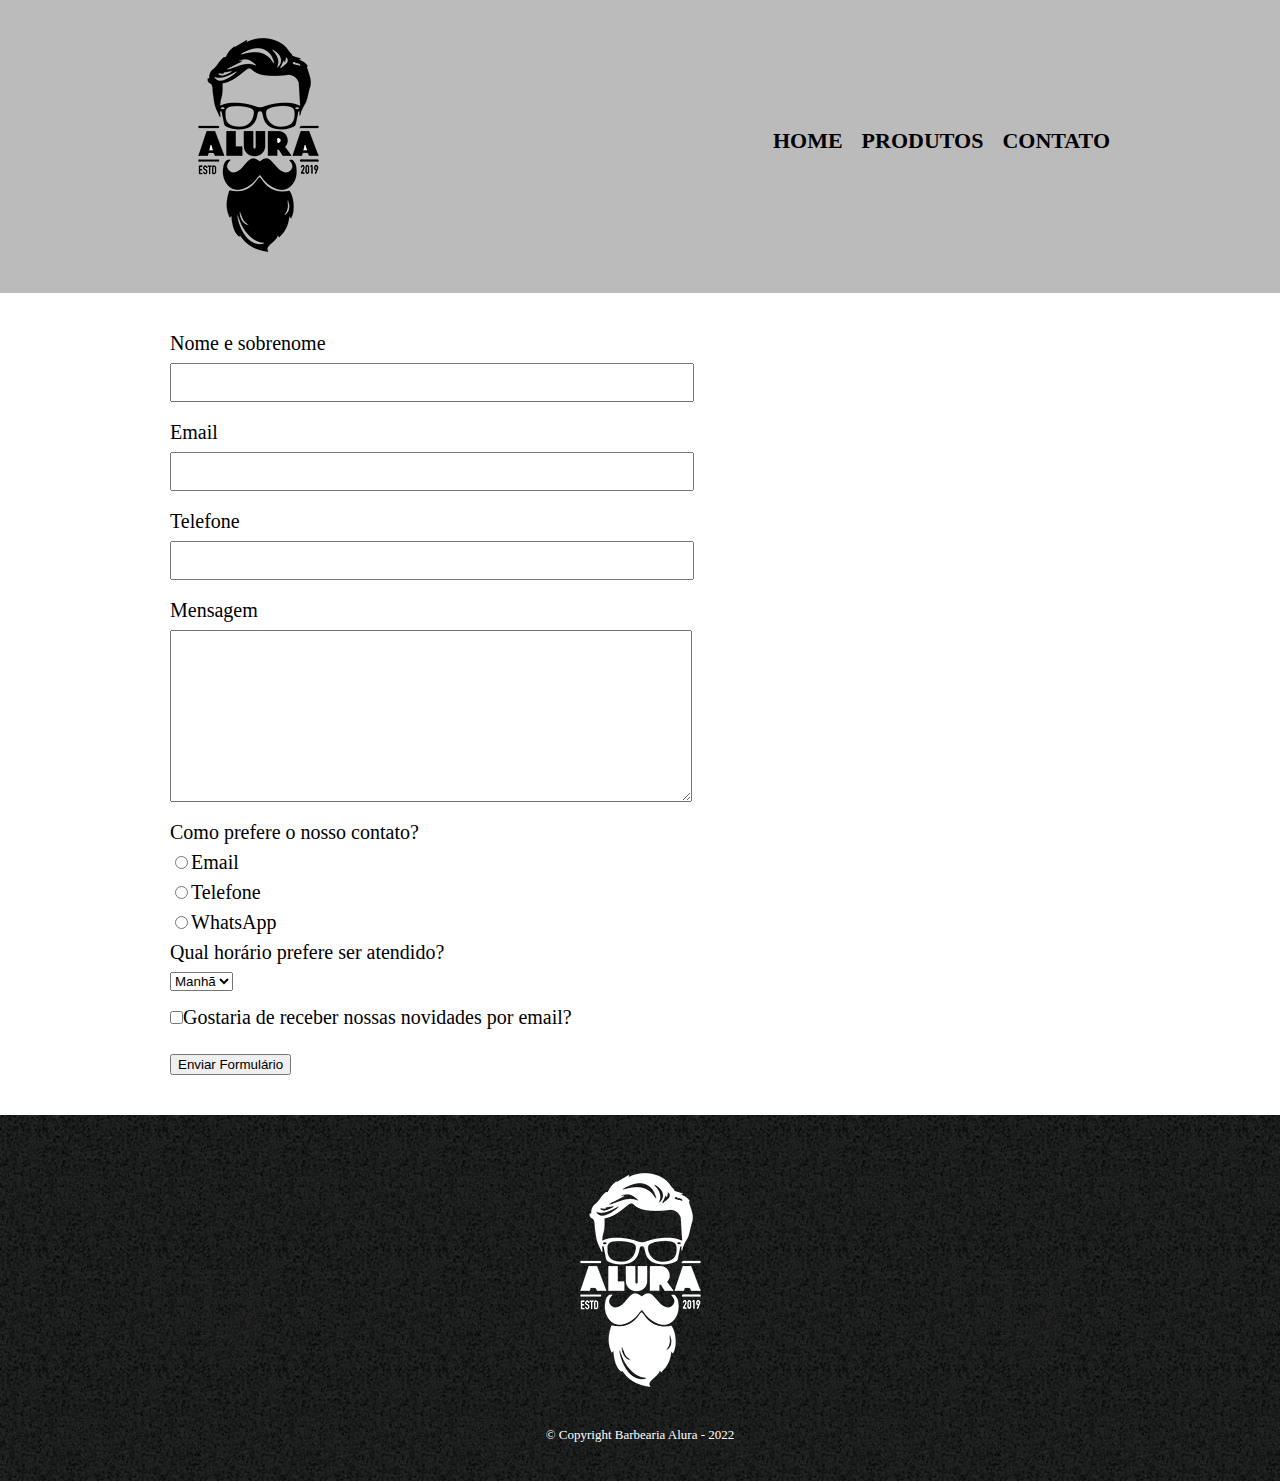
==== contato.html @ cf48ddca "Inputs para celulares" ====
<!DOCTYPE html>
<html lang="en">
<head>
    <meta charset="UTF-8">
    <title>Produtos - Barbearia Alura</title>
    <link rel="stylesheet" href="reset.css">
    <link rel="stylesheet" href="style.css">
</head>
<body>
    <header>
        <div class="caixa">
            <h1><img src="logo.png"></h1>
            <nav>
                <ul>
                    <li><a href="index.html">Home</a></li>
                    <li><a href="produtos.html">Produtos</a></li>
                    <li><a href="contato.html">Contato</a></li>
                </ul>
            </nav>
        </div>
    </header>

    <main>
        <form action="">
            <label for="nomesobrenome">Nome e sobrenome</label>
            <input type="text" id="nomesobrenome" class="input-padrao">

            <label for="email">Email</label>
            <input type="email" id-email class="input-padrao">

            <label for="telefone">Telefone</label>
            <input type="tel" id="telefone" class="input-padrao">
            
            <label for="mensagem">Mensagem</label>
            <textarea id="mensagem" cols="70" rows="10" class="input-padrao"></textarea>

            <div>
                <p>Como prefere o nosso contato?</p>
    
                <label>
                    <input type="radio" name="contato" id="radio-email" value="email">Email
                </label>
    
                <label>
                    <input type="radio" name="contato" id="radio-telefone" value="telefone">Telefone
                </label>
    
                <label>
                    <input type="radio" name="contato" id="radio-whatsapp" value="whatsApp">WhatsApp
                </label>
            </div>
            
            <div>
                <p>Qual horário prefere ser atendido?</p>
                <select>
                    <option>Manhã</option>
                    <option>Tarde</option>
                    <option>Noite</option>
                </select>
            </div>
            
            <label>
                <input type="checkbox" class="checkbox">Gostaria de receber nossas novidades por email?
            </label>
            
            <input type="submit" value="Enviar Formulário">
        </form>
    </main>

    <footer>
        <img src="logo-branco.png">
        <p class="copyright">&copy; Copyright Barbearia Alura - 2022</p>
    </footer>
</body>
</html>
---- style.css ----
header {
    background: #BBBBBB;
    padding: 20px 0;
}

.caixa {
    position: relative;
    width: 940px;
    margin: 0 auto;
}

nav {
    position: absolute;
    top: 110px;
    right: 0;
}

nav li {
    display: inline;
    margin: 0 0 0 15px;
}

nav a {
    text-transform: uppercase;
    color: #000000;
    font-weight: bold;
    font-size: 22px;
    text-decoration: none;
}

nav a:hover {
    color: #C78C19;
    text-decoration: underline;
}

.produtos {
    width: 940px;
    margin: 0 auto;
    padding: 50px 0;
}

.produtos li {
    display: inline-block;
    text-align: center;
    width: 30%;
    vertical-align: top;
    margin: 0 1.5%;
    padding: 30px 20px;
    box-sizing: border-box;
    border: 2px solid #000000;
    border-radius: 10px;
}

.produtos li:hover {
    border-color: #C78C19;
}

.produtos li:hover h2 {
    font-size: 34px;
}

.produtos li:active {
    border-color: #088C19;
}

.produtos h2 {
    font-size: 30px;
    font-weight: bold;
}

.produto-descricao {
    font-size: 18px;
}

.produto-preco {
    font-size: 22px;
    font-weight: bold;
    margin-top: 10px;
}

footer {
    text-align: center;
    background: url("bg.jpg");
    padding: 40px 0;
}

.copyright {
    color: #FFFFFF;
    font-size: 13px;
    margin: 20px 0 0;
}

main {
    width: 940px;
    margin: 0 auto;
}

form {
    margin: 40px 0;
}

form label, form p {
    display: block;
    font-size: 20px;
    margin: 0 0 10px;
}

.input-padrao {
    display: block;
    margin: 0 0 20px;
    padding: 10px 25px;
    width: 50%;
}

.checkbox {
    margin: 20px 0;
}
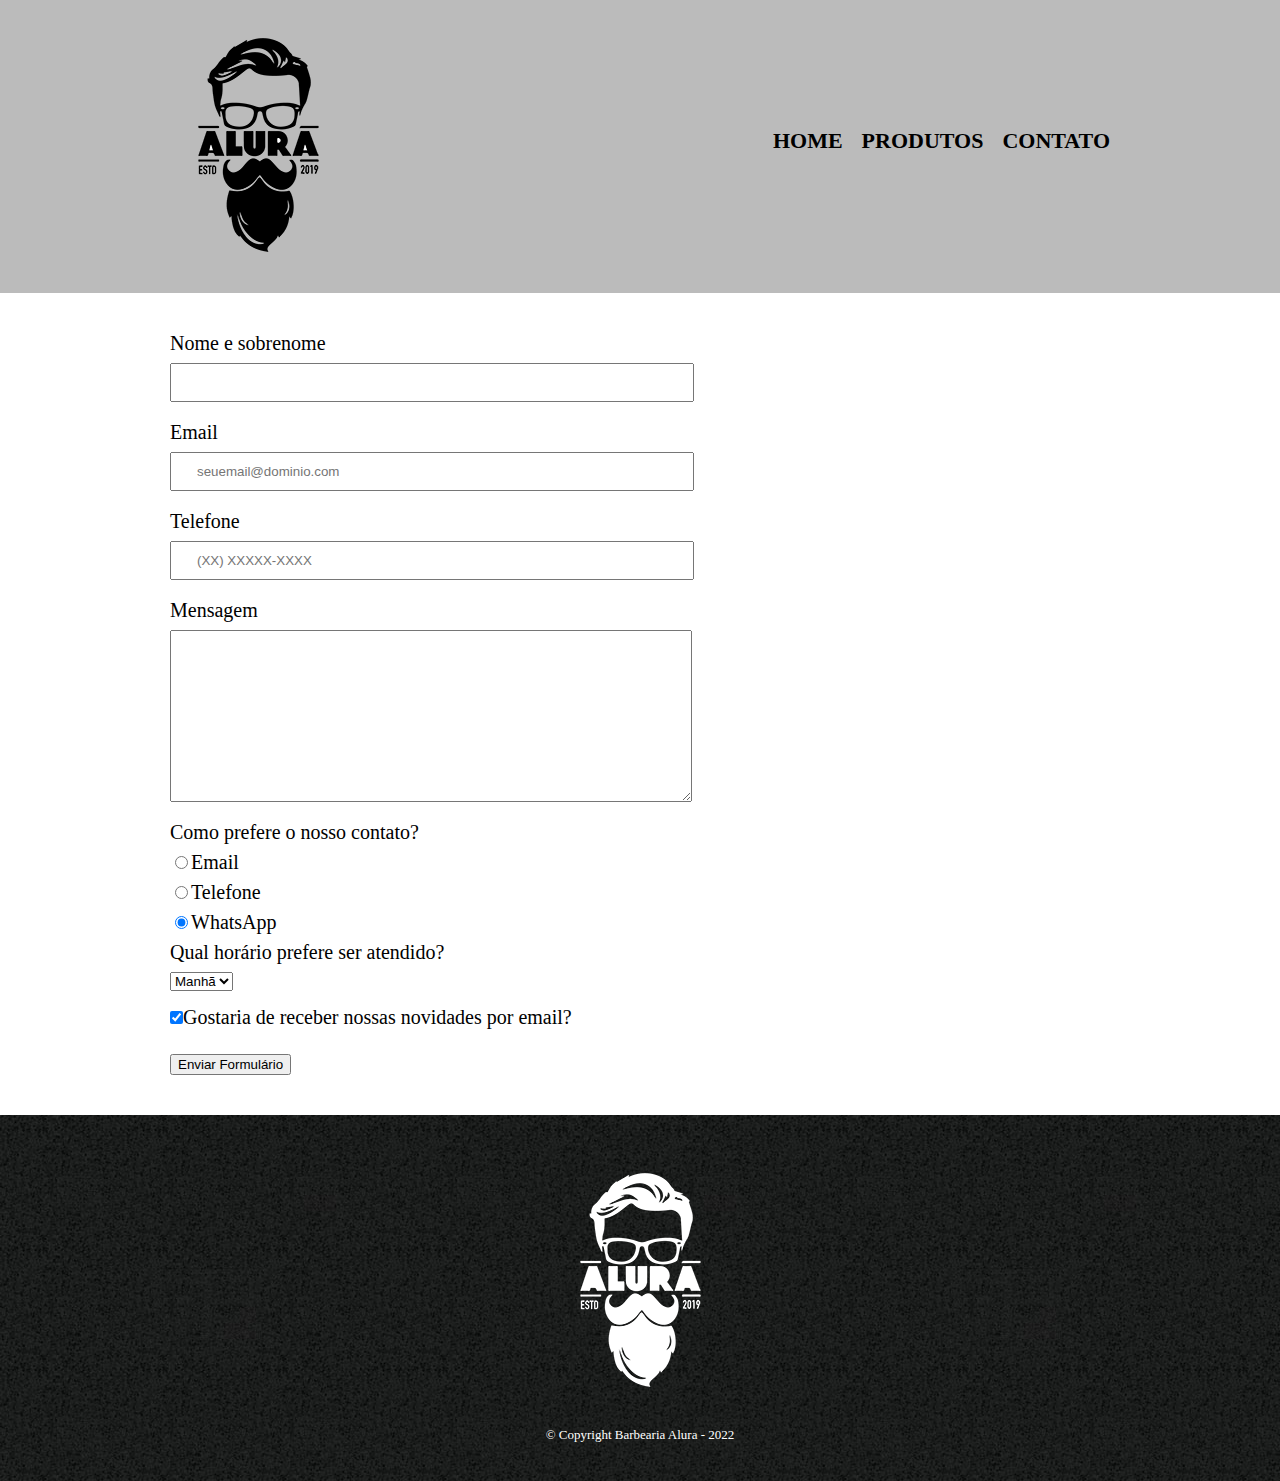
==== commit 3d501ddc: "Dados importantes nos inputs" ====
--- a/contato.html
+++ b/contato.html
@@ -23,16 +23,16 @@
     <main>
         <form action="">
             <label for="nomesobrenome">Nome e sobrenome</label>
-            <input type="text" id="nomesobrenome" class="input-padrao">
+            <input type="text" id="nomesobrenome" class="input-padrao" required>
 
             <label for="email">Email</label>
-            <input type="email" id-email class="input-padrao">
+            <input type="email" id-email class="input-padrao" required placeholder="seuemail@dominio.com">
 
             <label for="telefone">Telefone</label>
-            <input type="tel" id="telefone" class="input-padrao">
+            <input type="tel" id="telefone" class="input-padrao" required placeholder="(XX) XXXXX-XXXX">
             
             <label for="mensagem">Mensagem</label>
-            <textarea id="mensagem" cols="70" rows="10" class="input-padrao"></textarea>
+            <textarea id="mensagem" cols="70" rows="10" class="input-padrao" required></textarea>
 
             <div>
                 <p>Como prefere o nosso contato?</p>
@@ -46,7 +46,7 @@
                 </label>
     
                 <label>
-                    <input type="radio" name="contato" id="radio-whatsapp" value="whatsApp">WhatsApp
+                    <input type="radio" name="contato" id="radio-whatsapp" value="whatsApp" checked>WhatsApp
                 </label>
             </div>
             
@@ -60,7 +60,7 @@
             </div>
             
             <label>
-                <input type="checkbox" class="checkbox">Gostaria de receber nossas novidades por email?
+                <input type="checkbox" class="checkbox" checked>Gostaria de receber nossas novidades por email?
             </label>
             
             <input type="submit" value="Enviar Formulário">
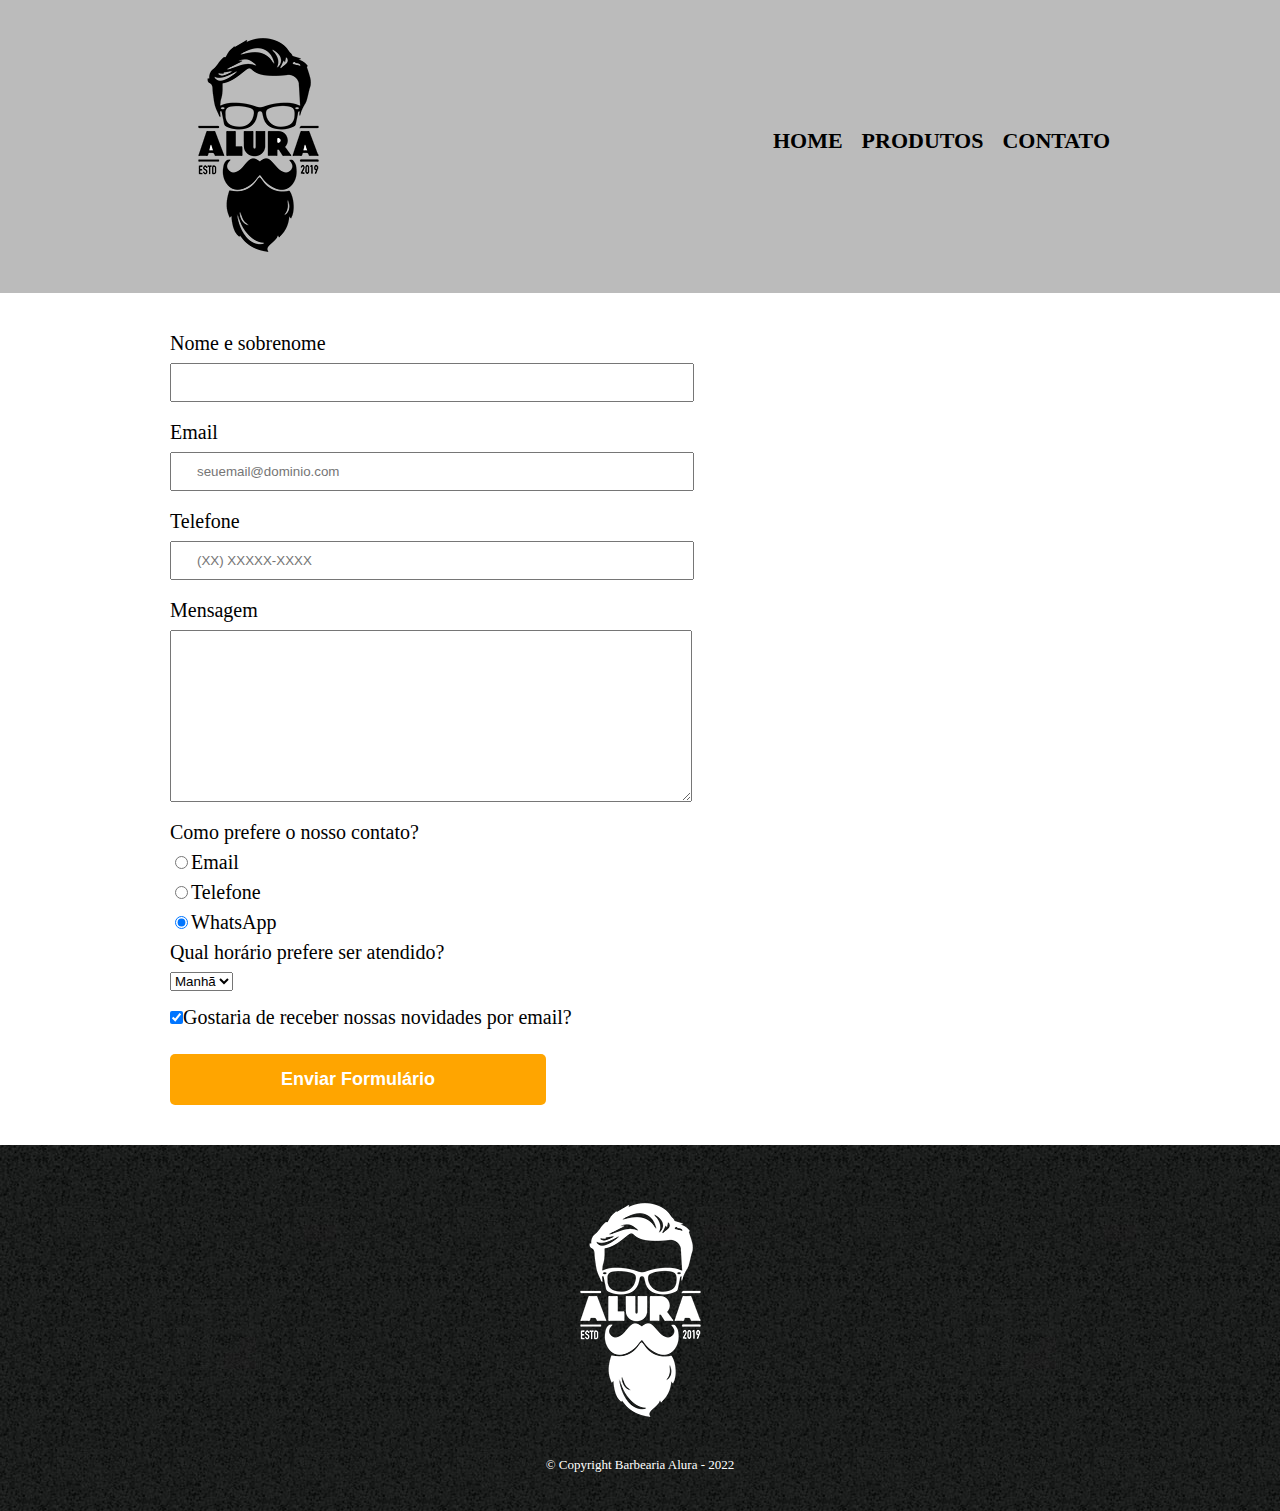
==== commit 33a9787f: "O que são transições" ====
--- a/contato.html
+++ b/contato.html
@@ -9,7 +9,7 @@
 <body>
     <header>
         <div class="caixa">
-            <h1><img src="logo.png"></h1>
+            <h1><img src="logo.png" alt="Logo da Barbearia Alura"></h1>
             <nav>
                 <ul>
                     <li><a href="index.html">Home</a></li>
@@ -34,8 +34,8 @@
             <label for="mensagem">Mensagem</label>
             <textarea id="mensagem" cols="70" rows="10" class="input-padrao" required></textarea>
 
-            <div>
-                <p>Como prefere o nosso contato?</p>
+            <fieldset>
+                <legend>Como prefere o nosso contato?</legend>
     
                 <label>
                     <input type="radio" name="contato" id="radio-email" value="email">Email
@@ -48,27 +48,27 @@
                 <label>
                     <input type="radio" name="contato" id="radio-whatsapp" value="whatsApp" checked>WhatsApp
                 </label>
-            </div>
+            </fieldset>
             
-            <div>
-                <p>Qual horário prefere ser atendido?</p>
+            <fieldset>
+                <legend>Qual horário prefere ser atendido?</legend>
                 <select>
                     <option>Manhã</option>
                     <option>Tarde</option>
                     <option>Noite</option>
                 </select>
-            </div>
+            </fieldset>
             
             <label>
                 <input type="checkbox" class="checkbox" checked>Gostaria de receber nossas novidades por email?
             </label>
             
-            <input type="submit" value="Enviar Formulário">
+            <input type="submit" value="Enviar Formulário" class="enviar">
         </form>
     </main>
 
     <footer>
-        <img src="logo-branco.png">
+        <img src="logo-branco.png" alt="Logo da Barbearia Alura">
         <p class="copyright">&copy; Copyright Barbearia Alura - 2022</p>
     </footer>
 </body>
--- a/style.css
+++ b/style.css
@@ -99,7 +99,7 @@
     margin: 40px 0;
 }
 
-form label, form p {
+form label, form legend {
     display: block;
     font-size: 20px;
     margin: 0 0 10px;
@@ -114,4 +114,21 @@
 
 .checkbox {
     margin: 20px 0;
+}
+
+.enviar {
+    width: 40%;
+    padding: 15px 0;
+    background: orange;
+    color: white;
+    font-weight: bold;
+    font-size: 18px;
+    border: none;
+    border-radius: 5px;
+    transition: 1s background;
+    cursor: pointer;
+}
+
+.enviar:hover {
+    background: darkgoldenrod;
 }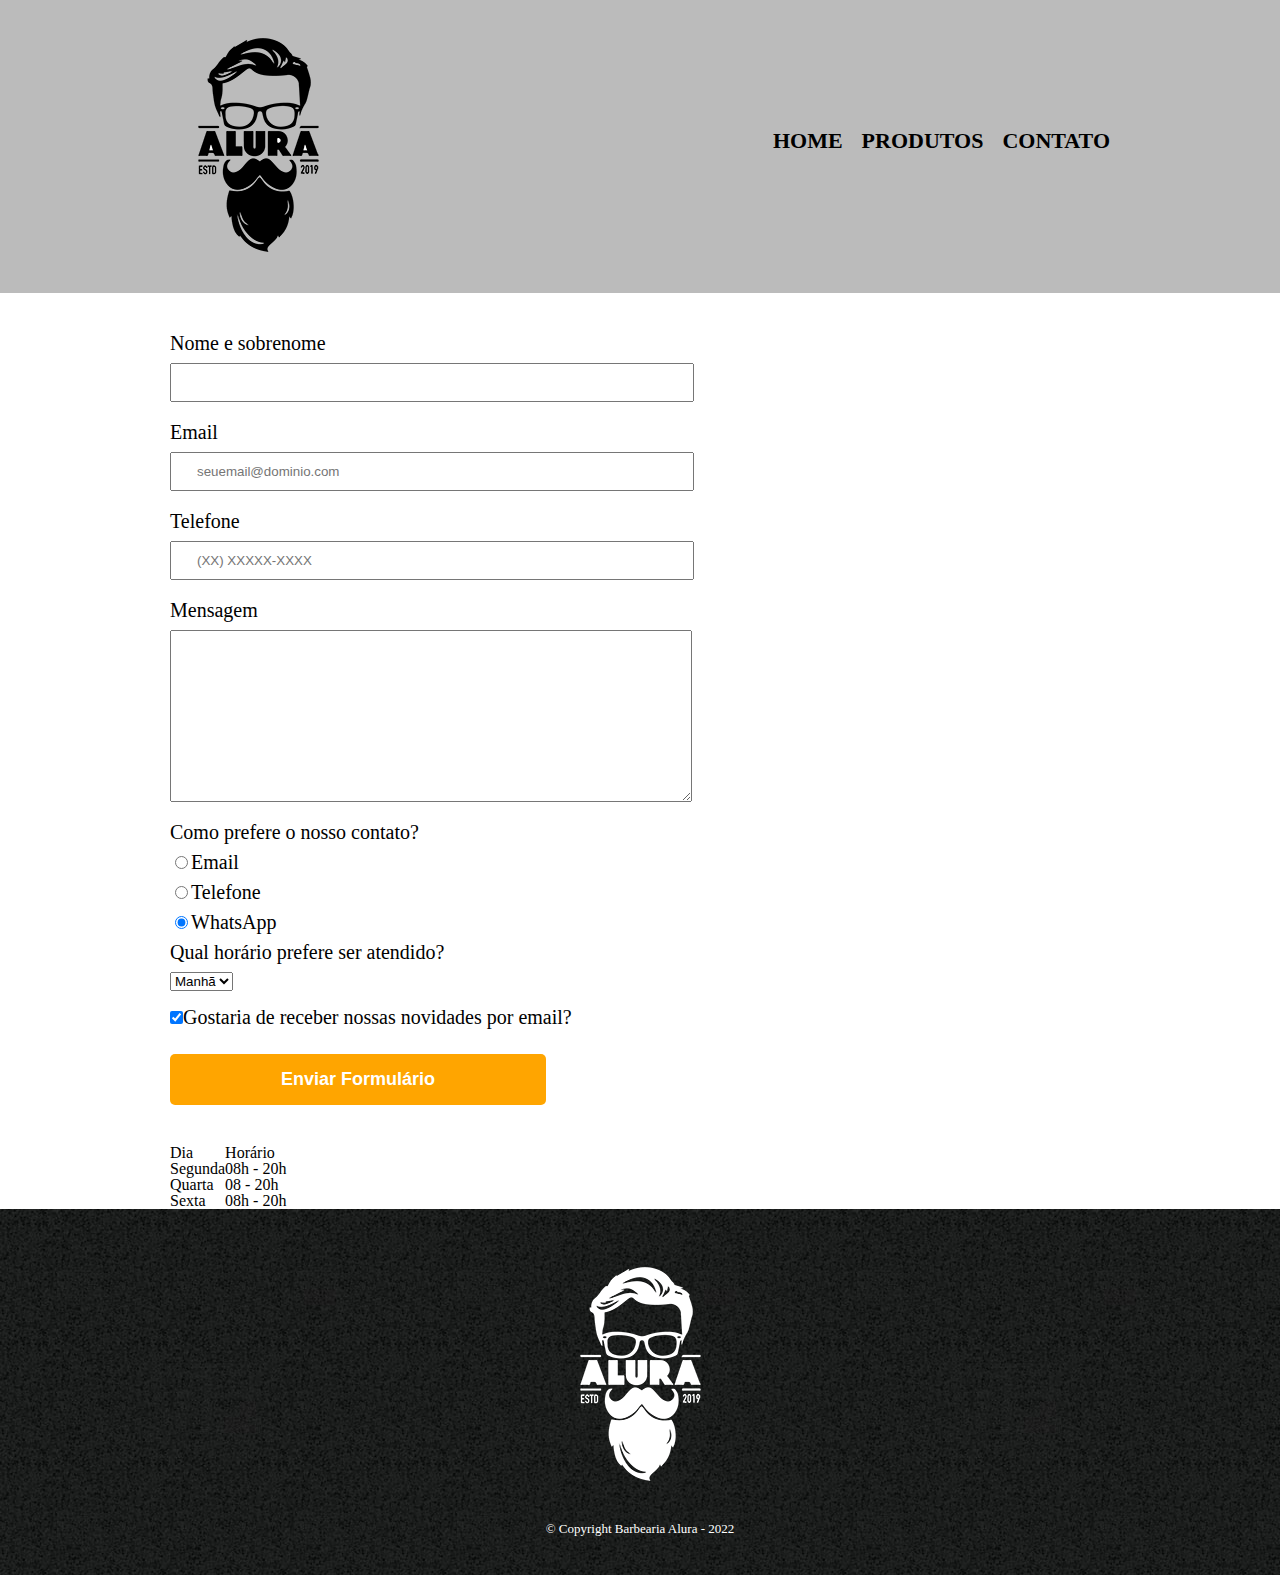
==== commit 8097597a: "Tabela básica" ====
--- a/contato.html
+++ b/contato.html
@@ -65,6 +65,25 @@
             
             <input type="submit" value="Enviar Formulário" class="enviar">
         </form>
+
+        <table>
+            <tr>
+                <td>Dia</td>
+                <td>Horário</td>
+            </tr>
+            <tr>
+                <td>Segunda</td>
+                <td>08h - 20h</td>
+            </tr>
+            <tr>
+                <td>Quarta</td>
+                <td>08 - 20h</td>
+            </tr>
+            <tr>
+                <td>Sexta</td>
+                <td>08h - 20h</td>
+            </tr>
+        </table>
     </main>
 
     <footer>
--- a/style.css
+++ b/style.css
@@ -125,10 +125,11 @@
     font-size: 18px;
     border: none;
     border-radius: 5px;
-    transition: 1s background;
+    transition: 1s all;
     cursor: pointer;
 }
 
 .enviar:hover {
     background: darkgoldenrod;
+    transform: scale(1.2);
 }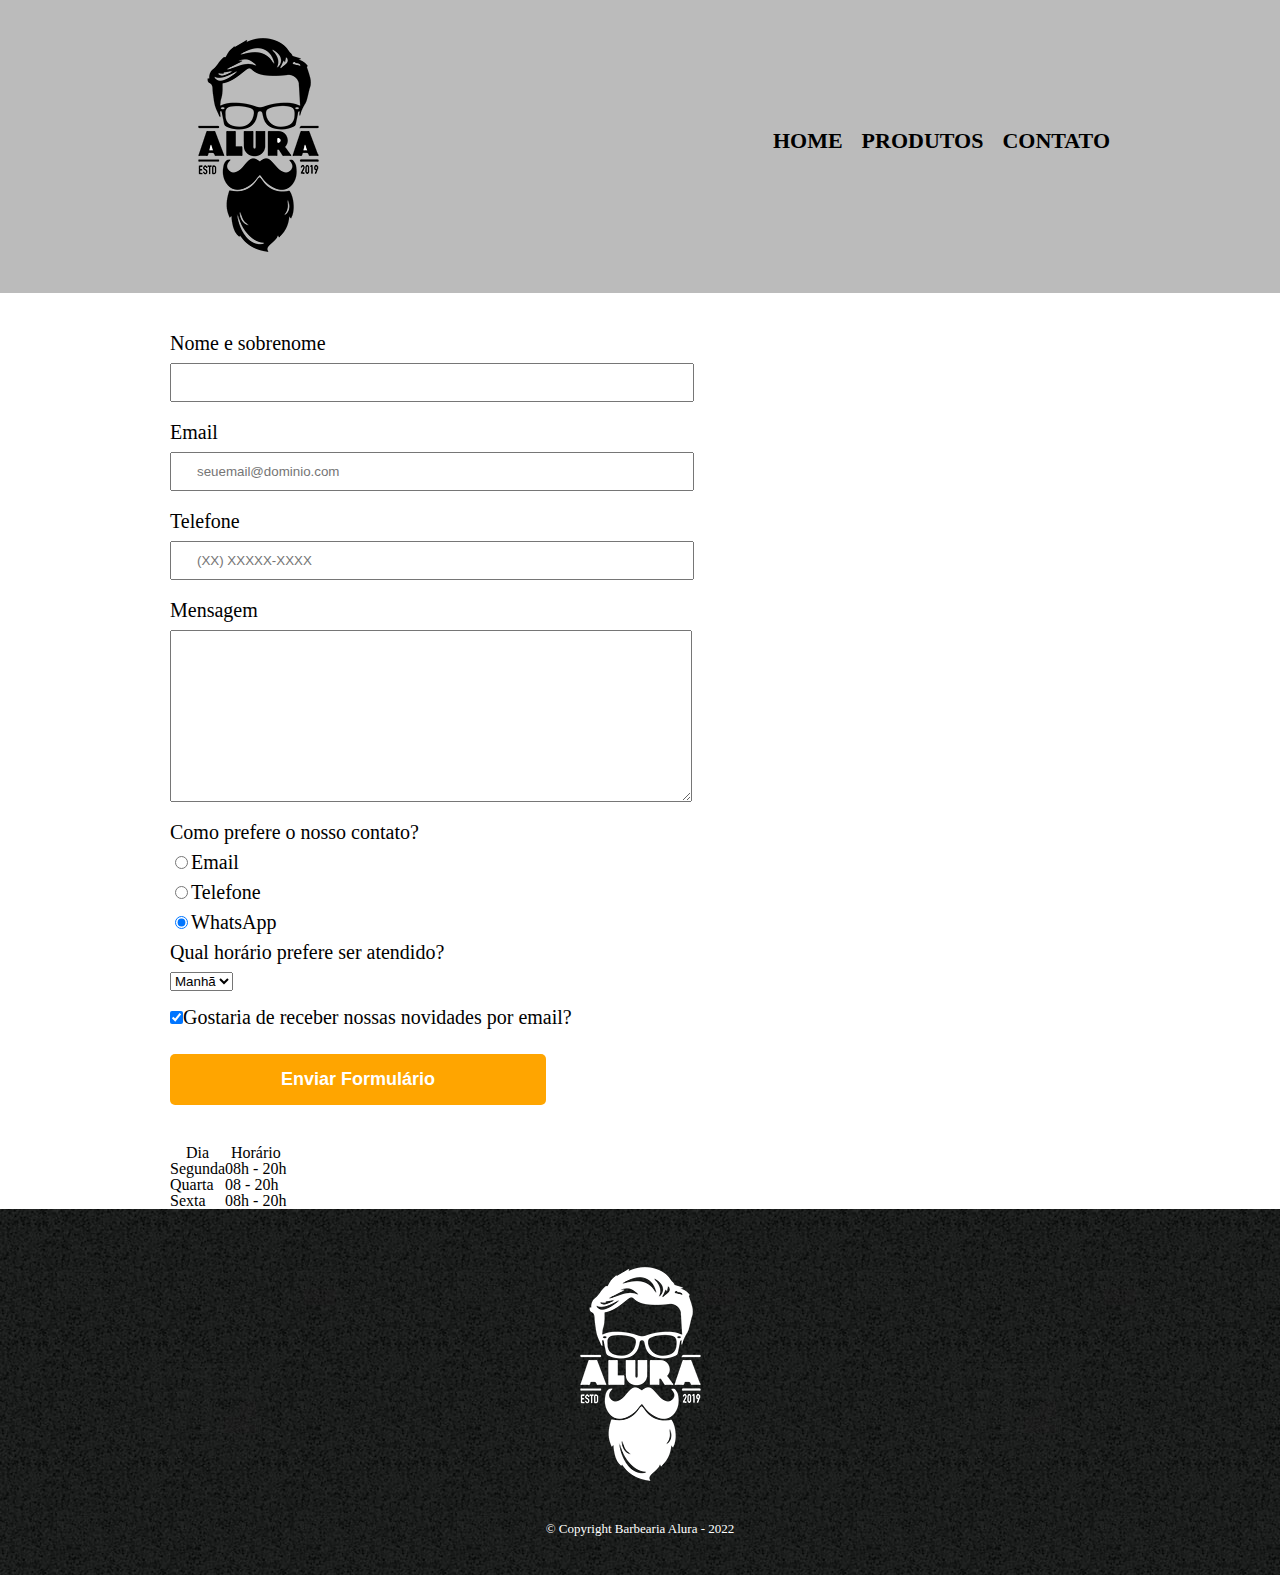
==== commit 99c50511: "Tags semânticas para tabela" ====
--- a/contato.html
+++ b/contato.html
@@ -67,22 +67,26 @@
         </form>
 
         <table>
-            <tr>
-                <td>Dia</td>
-                <td>Horário</td>
-            </tr>
-            <tr>
-                <td>Segunda</td>
-                <td>08h - 20h</td>
-            </tr>
-            <tr>
-                <td>Quarta</td>
-                <td>08 - 20h</td>
-            </tr>
-            <tr>
-                <td>Sexta</td>
-                <td>08h - 20h</td>
-            </tr>
+            <thead>
+                <tr>
+                    <th>Dia</th>
+                    <th>Horário</th>
+                </tr>
+            </thead>
+            <tbody>
+                <tr>
+                    <td>Segunda</td>
+                    <td>08h - 20h</td>
+                </tr>
+                <tr>
+                    <td>Quarta</td>
+                    <td>08 - 20h</td>
+                </tr>
+                <tr>
+                    <td>Sexta</td>
+                    <td>08h - 20h</td>
+                </tr>
+            </tbody>
         </table>
     </main>
 
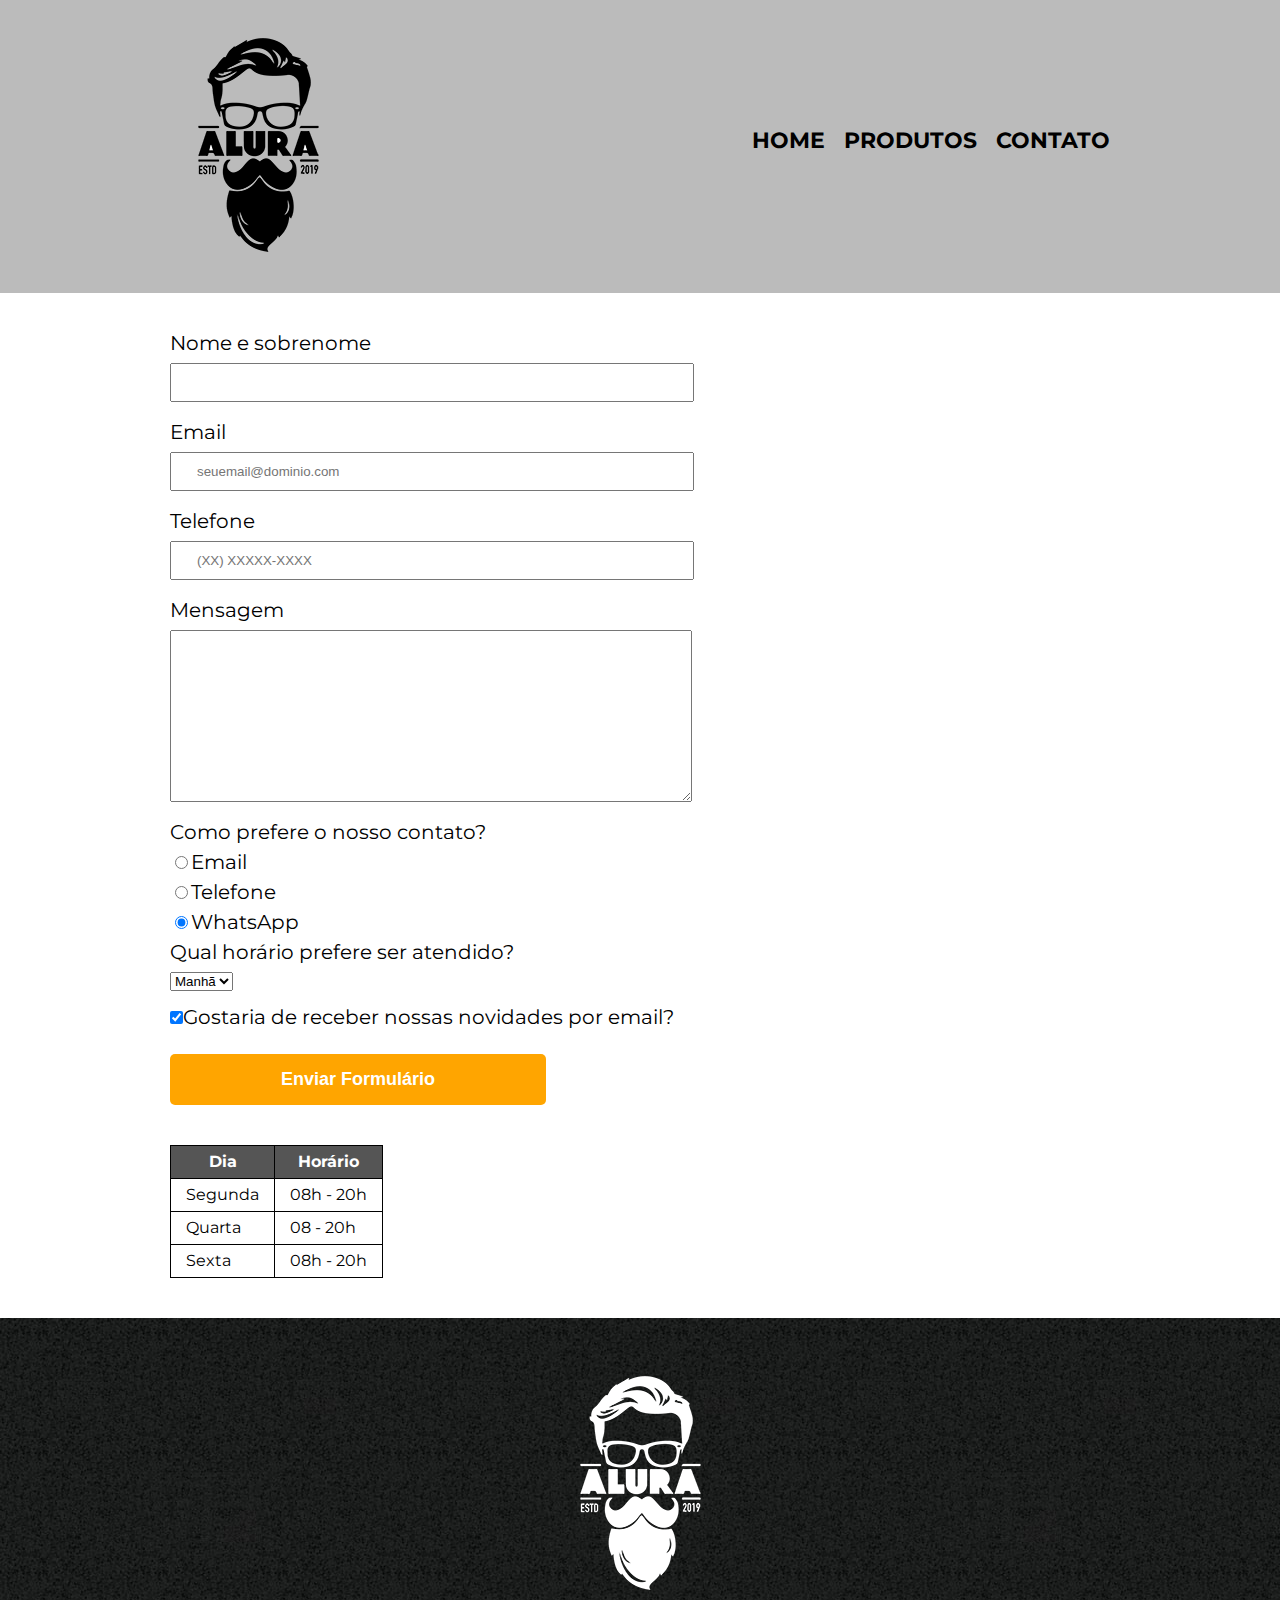
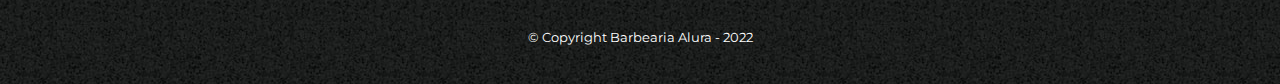
==== commit 7bd15d92: "Fontes externas" ====
--- a/contato.html
+++ b/contato.html
@@ -5,6 +5,9 @@
     <title>Produtos - Barbearia Alura</title>
     <link rel="stylesheet" href="reset.css">
     <link rel="stylesheet" href="style.css">
+    <link rel="preconnect" href="https://fonts.googleapis.com">
+    <link rel="preconnect" href="https://fonts.gstatic.com" crossorigin>
+    <link href="https://fonts.googleapis.com/css2?family=Montserrat:wght@100;400&display=swap" rel="stylesheet">
 </head>
 <body>
     <header>
--- a/style.css
+++ b/style.css
@@ -1,3 +1,7 @@
+body {
+    font-family: 'Montserrat', sans-serif;
+}
+
 header {
     background: #BBBBBB;
     padding: 20px 0;
@@ -132,4 +136,53 @@
 .enviar:hover {
     background: darkgoldenrod;
     transform: scale(1.2);
-}+}
+
+table {
+    margin: 20px 0 40px;
+}
+
+thead {
+    background: #555555;
+    color: white;
+    font-weight: bold;
+}
+
+th, td {
+    border: 1px solid #000000;
+    padding: 8px 15px;
+}
+
+/* css da página inicial */
+.banner {
+    width: 100%;
+}
+
+.titulo-principal {
+    text-align: center;
+    font-size: 2em;
+    margin: 0 0 1em;
+    clear: left;
+}
+
+.principal p {
+    margin: 0 0 1em;
+}
+
+.principal strong {
+    font-weight: bold;
+}
+
+.principal em {
+    font-style: italic;
+}
+
+.utensilios {
+    width: 120px;
+    float: left;
+    margin: 0 20px 0 0;
+}
+
+.imagembeneficios {
+    width: 60%;
+}
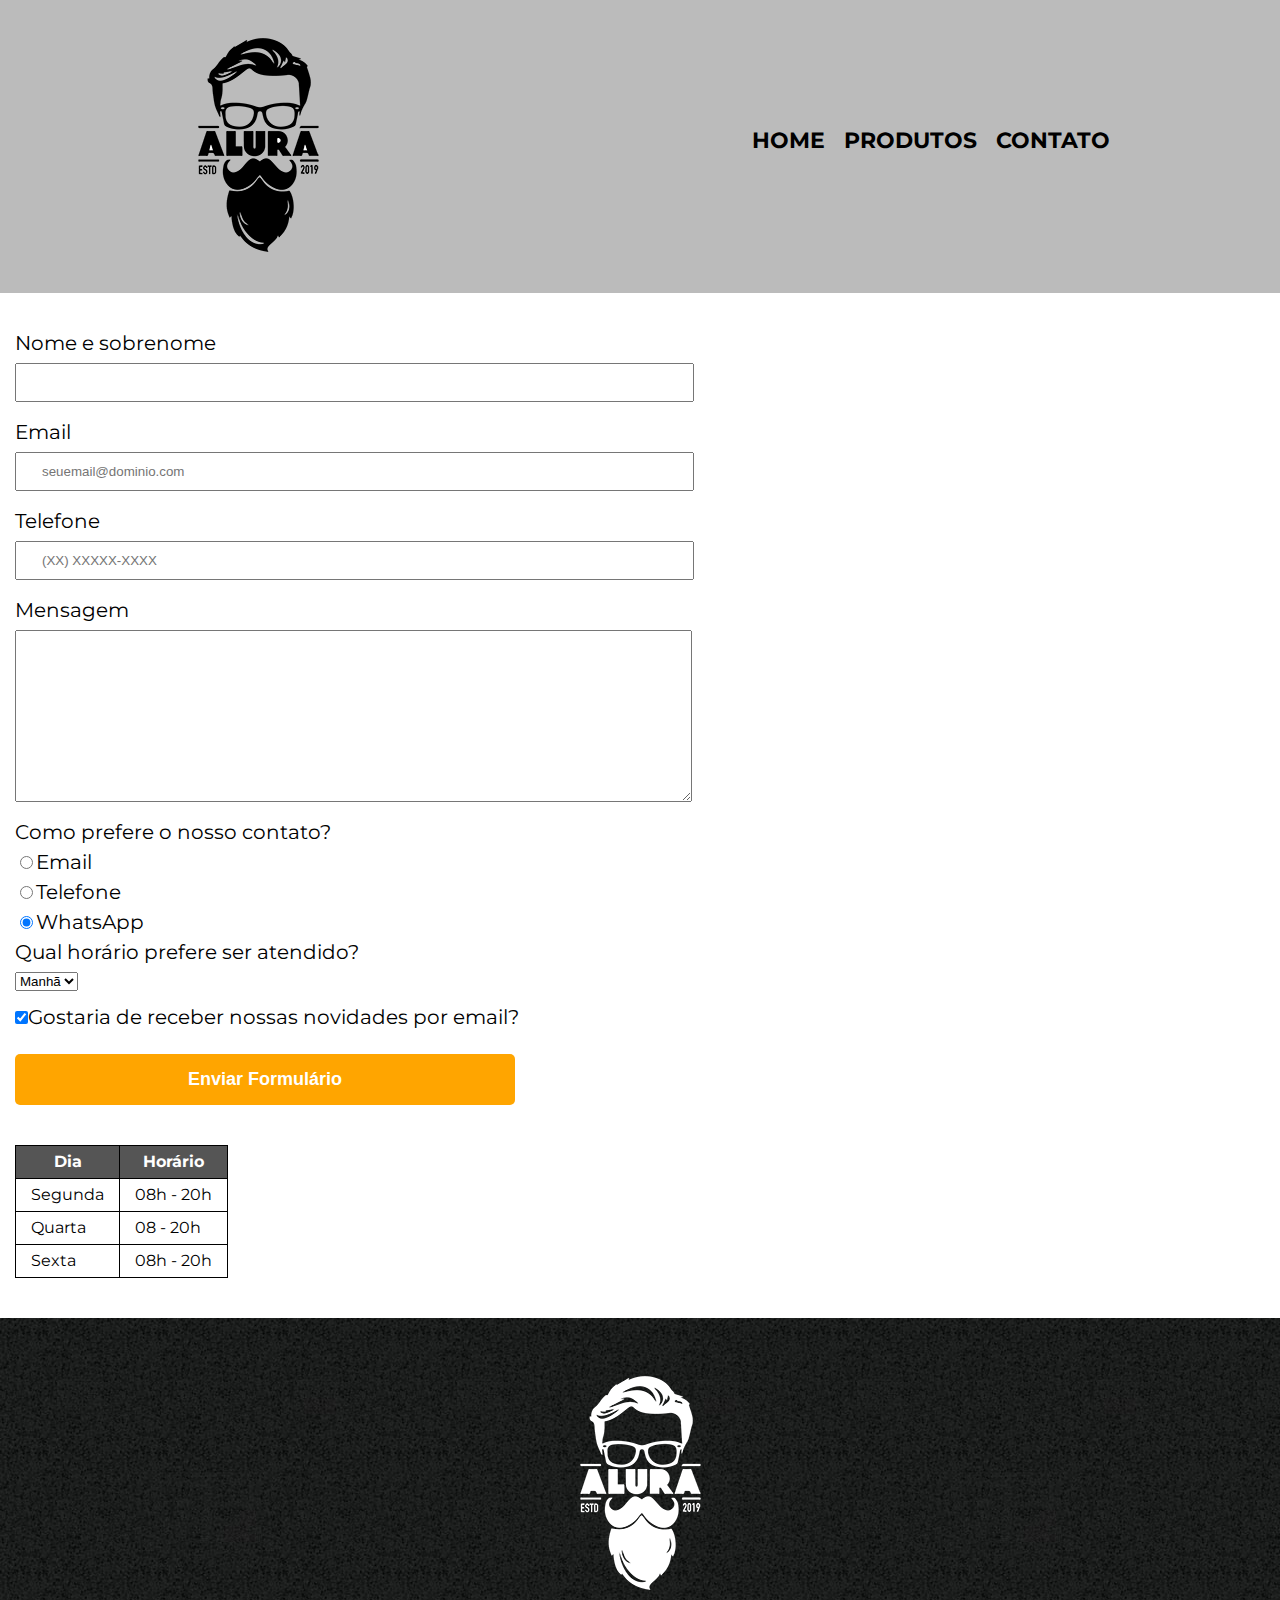
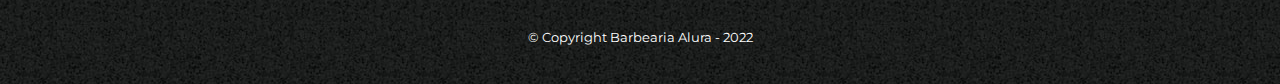
==== commit fc048f10: "Adaptar uma página para celular" ====
--- a/contato.html
+++ b/contato.html
@@ -2,6 +2,8 @@
 <html lang="en">
 <head>
     <meta charset="UTF-8">
+    <meta name="viewport" content="width=device-width">
+    
     <title>Produtos - Barbearia Alura</title>
     <link rel="stylesheet" href="reset.css">
     <link rel="stylesheet" href="style.css">
--- a/style.css
+++ b/style.css
@@ -94,13 +94,8 @@
     margin: 20px 0 0;
 }
 
-main {
-    width: 940px;
-    margin: 0 auto;
-}
-
 form {
-    margin: 40px 0;
+    margin: 40px 15px;
 }
 
 form label, form legend {
@@ -139,7 +134,7 @@
 }
 
 table {
-    margin: 20px 0 40px;
+    margin: 20px 0 40px 15px;
 }
 
 thead {
@@ -163,6 +158,14 @@
     font-size: 2em;
     margin: 0 0 1em;
     clear: left;
+    color: rgba(0, 0, 0, 0.3);
+}
+
+.principal {
+    padding: 3em 0;
+    background: #FEFEFE;
+    width: 940px;
+    margin: 0 auto;
 }
 
 .principal p {
@@ -183,6 +186,98 @@
     margin: 0 20px 0 0;
 }
 
-.imagembeneficios {
+.mapa {
+    padding: 3em 0;
+    background: linear-gradient(#FEFEFE, #888888);
+}
+
+.mapa p {
+    margin: 0 0 2em;
+    text-align: center;
+}
+
+.mapa-conteudo {
+    width: 940px;
+    margin: 0 auto;
+}
+
+.beneficios {
+    padding: 3em 0;
+    background: #888888;
+}
+
+.conteudo-beneficios {
+    width: 640px;
+    margin: 0 auto;
+}
+
+.lista-beneficios {
+    width: 40%;
+    display: inline-block;
+    vertical-align: top;
+}
+
+.itens {
+    line-height: 1.5;
+}
+
+.itens::before {
+    content: "🟊";
+}
+
+.itens:first-child {
+    font-weight: bold;
+}
+
+.imagem-beneficios {
     width: 60%;
-}
+    opacity: 1;
+    transition: 400ms;
+    box-shadow: 10px 10px 10px 0 #000000;
+}
+
+.imagem-beneficios:hover {
+    opacity: 0.3;
+}
+
+.video {
+    width: 560px;
+    margin: 1em auto;
+}
+
+@media screen and (max-width: 480px) {
+    .caixa, .principal, .conteudo-beneficios, .mapa-conteudo, .video, .produtos {
+        width: auto;
+        margin: 10px 10px;
+    }
+
+    h1 {
+        text-align: center;
+    }
+
+    nav {
+        position: static;
+    }
+
+    nav a {
+        font-size: 18px;
+    }
+
+    .produtos li {
+        display: block;
+        width: 90%;
+        margin: 15px;
+        padding: 15px;
+    }
+
+    .input-padrao  {
+        width: 85%;
+    }
+    .enviar {
+        width: 100%;
+    }
+
+    .lista-beneficios, .imagem-beneficios {
+        width: 100%;
+    }
+}